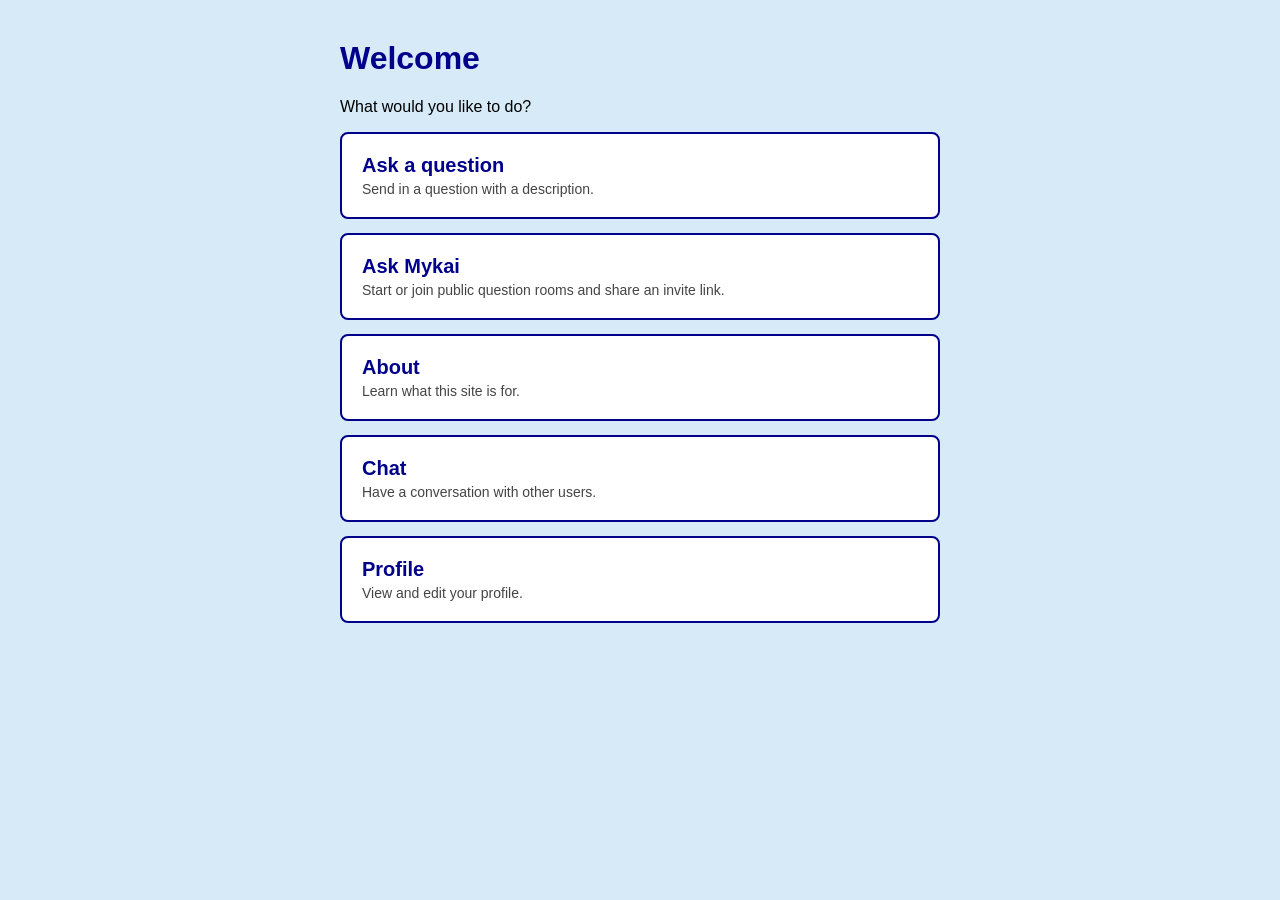
==== index.html @ f3cacba8 "profile option added" ====
<!DOCTYPE html>
<!--
- Shows the home page and navigation to the site's public pages.
- Uses styles.css and links to ask.html, ask-mykai.html, about.html, and chat.html.
-->
<html lang="en">
<head>
    <meta charset="UTF-8">
    <!-- Makes the page fit phone screens; leave this line alone -->
    <meta name="viewport" content="width=device-width, initial-scale=1.0">
    <!-- Text shown on the browser tab -->
    <title>Welcome</title>
    <link rel="stylesheet" href="styles.css">

</head>
<body>
    <!-- Big heading and the question that tells visitors what to do -->
    <h1>Welcome</h1>
    <p>What would you like to do?</p>

    <!-- Card 1: the public question form. Opens ask.html -->
    <a class="card" href="ask.html">
        <strong>Ask a question</strong>
        <span>Send in a question with a description.</span>
    </a>

    <!-- Card 2: opens the public question rooms on ask-mykai.html. -->
    <a class="card" href="ask-mykai.html">
        <strong>Ask Mykai</strong>
        <!-- Describes the room creation, joining, and invitation features. -->
        <span>Start or join public question rooms and share an invite link.</span>
    </a>

    <!-- Card 3: opens about.html, which must also exist or visitors get a 404 -->
    <a class="card" href="about.html">
        <strong>About</strong>
        <span>Learn what this site is for.</span>

            <!-- Card 4: also opens to chat.html so you don;t have to go through ask.html -->
    <a class="card" href="chat.html">
        <strong>Chat</strong>
        <span>Have a conversation with other users.</span>

      <!-- Card 4: also opens to chat.html so you don;t have to go through ask.html -->
    <a class="card" href="profile.html">
        <strong>Profile</strong>
        <span>View and edit your profile.</span>    
    </a>
</body>
</html>
---- styles.css ----
/*
 * - Styles the shared layout and controls used by the HTML pages.
 * - Connects to index.html, ask.html, ask-mykai.html, chat.html, about.html, and video-test.html.
 */

/* The whole page.
           font-family = the font. Try Georgia or Verdana.
           background = page color. Try #eaf4fb (lighter) or #aed6f1 (stronger).
           max-width = how wide the column gets. Raise it for a wider page.
           margin: 40px auto = 40px of space on top, and "auto" centers the column.
           padding: 0 16px = space on the left and right so text never touches a phone's edge. */
        body { font-family: Arial, sans-serif; background: #d6eaf8; max-width: 600px; margin: 40px auto; padding: 0 16px; }
 
        /* The big heading. Change the color name, or use a hex like #ff6600.
           Keep it dark so it stays readable on the light blue. */
        h1 { color: darkblue; }
 
        /* One row = a label and its box side by side.
           display: flex puts items on one line.
           align-items: flex-start lines them up at the top.
           gap = space between the label and the box.
           margin-bottom = space under each row. */
        .row { display: flex; align-items: flex-start; gap: 12px; margin-bottom: 16px; }
 
        /* The typing boxes inside a row.
           flex: 1 = fill all the leftover width.
           padding = space between the box edge and the text you type (bigger = roomier).
           box-sizing keeps the padding from making the box too wide. */
        .row input, .row textarea { flex: 1; padding: 8px; box-sizing: border-box; }
 
        /* Height of the big description box. Raise it for a taller box. */
        textarea { height: 100px; }
 
        /* The words "Question:" and "Description:".
           font-weight: bold = thick text (use normal for thin).
           width: 110px = keeps both boxes lined up. Raise it if a label wraps onto two lines.
           padding-top = pushes the label down so it lines up with the box text. */
        label { font-weight: bold; width: 110px; padding-top: 8px; }
 
        /* The Submit button.
           background = button color. color = text color. Keep them contrasting so it's readable.
           border: none removes the default outline. cursor: pointer shows a hand when hovering. */
        button { padding: 10px 20px; background: darkblue; color: white; border: none; cursor: pointer; }
 
        /* The "Chat" button inside a card. Same dark blue as Submit so the site feels consistent.
           display: inline-block lets it have padding but stay only as wide as its text. */
        .card a { display: inline-block; margin-top: 8px; padding: 6px 14px; background: darkblue; color: white; text-decoration: none; }
 
        /* Small gray text, like "33% similar". Change font-size for bigger or smaller. */
        .small { font-size: 13px; color: #444; }


        /* Each choice is a white card that is also a link. padding = space inside, border = dark blue outline */
        .card { display: block; background: white; color: darkblue; text-decoration: none; padding: 20px; margin-bottom: 14px; border: 2px solid darkblue; border-radius: 8px; text-align: left; }

        /* Card title: big and bold so visitors can scan the choices quickly */
        .card strong { display: block; font-size: 20px; }

        /* Small gray description under each title. Keep it to one short line */
        .card span { display: block; font-size: 14px; color: #444; margin-top: 4px; }

        /* Hover effect: card turns light blue when the mouse is over it, so visitors know it's clickable */
        .card:hover { background: #eaf4fb; }

        /* Panels for profile setup and the personal chat-room list. */
        .profile-panel { background: white; padding: 14px; margin: 16px 0; border: 1px solid darkblue; border-radius: 8px; }
        .profile-panel h2 { margin-top: 0; }

        /* The line under the heading showing what the two questions are about.
           font-size = text size. color = gray. margin-bottom = space below it. */
        #topic { font-size: 14px; color: #444; margin-bottom: 12px; }

        /* The white box where messages appear.
           height = how tall it is (raise it for a taller chat).
           overflow-y: auto = adds a scrollbar when messages don't fit.
           border-radius = rounded corners. padding = space inside the box. */
        #messages { background: white; border-radius: 6px; height: 360px; overflow-y: auto; padding: 12px; }

        /* One message bubble (applies to every message).
           max-width: 75% = a bubble never gets wider than 3/4 of the box, so long messages wrap.
           padding = space around the text inside the bubble. margin-bottom = space between bubbles.
           border-radius: 12px = rounded bubble (bigger number = rounder).
           word-wrap makes very long words break instead of overflowing. */
        .msg { max-width: 75%; padding: 8px 12px; margin-bottom: 8px; border-radius: 12px; word-wrap: break-word; }

        /* YOUR messages: dark blue with white text, pushed to the right.
           margin-left: auto is what pushes it right. Change the colors to restyle your bubbles. */
        .mine { background: darkblue; color: white; margin-left: auto; }

        /* THEIR messages: light blue with dark text, on the left (the default side). */
        .theirs { background: #d6eaf8; color: #222; }

        /* The row holding the typing box and Send button.
           display: flex puts them on one line. gap = space between them. margin-top = space above. */
        #sendRow { display: flex; gap: 8px; margin-top: 12px; }

        /* The text box where you type. flex: 1 = it takes all the leftover width. */
        #text { flex: 1; padding: 10px; box-sizing: border-box; }

         /* Arrange the local and remote camera previews in two equal columns. */
         .call-videos {
            display: grid; /* Use a grid so both previews line up. */
            grid-template-columns: repeat(2, minmax(0, 1fr)); /* Make two equal-width video columns. */
            gap: 8px; /* Leave space between the previews. */
            margin: 12px 0; /* Separate the previews from nearby controls. */
         }

         .call-remote-videos {
            display: grid; /* Keep each remote participant in a separate tile. */
            grid-template-columns: repeat(2, minmax(0, 1fr)); /* Show several call participants in a grid. */
            gap: 8px; /* Separate the participant tiles. */
         }

         .call-video span {
            display: block; /* Put each participant's name below their video. */
            margin-top: 4px; /* Add a little space below the video. */
         }

         /* Keep each video inside its column and crop it to a consistent shape. */
         .call-videos video {
            width: 100%; /* Fill the available column width. */
            aspect-ratio: 4 / 3; /* Keep video previews at a familiar camera shape. */
            object-fit: cover; /* Fill the frame without stretching the video. */
            background: #111; /* Show a dark area before video arrives. */
            border-radius: 6px; /* Slightly soften the video frame corners. */
         }

         /* Stack the previews on narrow phones so each remains large enough to see. */
         @media (max-width: 480px) {
            .call-videos { grid-template-columns: 1fr; } /* Switch to one column below 480px. */
            .call-remote-videos { grid-template-columns: 1fr; } /* Keep remote videos readable on phones. */
         }

        /* The Send button. Same dark blue as the other pages so the site feels consistent. */
        button { padding: 10px 20px; background: darkblue; color: white; border: none; cursor: pointer; }

        /* The strip that holds the tags. flex + wrap puts tags side by side and wraps to a new line on narrow phones. */
#minorTags { display: flex; flex-wrap: wrap; gap: 8px; margin: 8px 0; }

/* One tag: a rounded pill. CHANGE: background (fill) and color (text) to match your site. */
.tag { background: #dbeafe; color: #1e3a8a; border-radius: 999px; padding: 4px 6px 4px 12px; font-size: 14px; display: inline-flex; align-items: center; gap: 6px; }

/* The x button inside a tag. No border or fill, so it looks like part of the pill rather than a big button. */
.tag button { background: none; border: none; color: inherit; cursor: pointer; font-size: 16px; line-height: 1; padding: 0 4px; }

/* Public-room cards keep join and invite actions together. */
.card button { margin-top: 8px; margin-left: 8px; }
/* Shows disabled form buttons as unavailable until the user can submit. */
button:disabled { opacity: 0.6; cursor: wait; }
/* Makes hidden account forms and controls stay out of the layout. */
[hidden] { display: none !important; }

/* Stacks only the room-creation fields on narrow screens for easier input. */
@media (max-width: 480px) {
    #createRoomForm .row { flex-direction: column; gap: 6px; }
    #createRoomForm label { width: auto; }
}
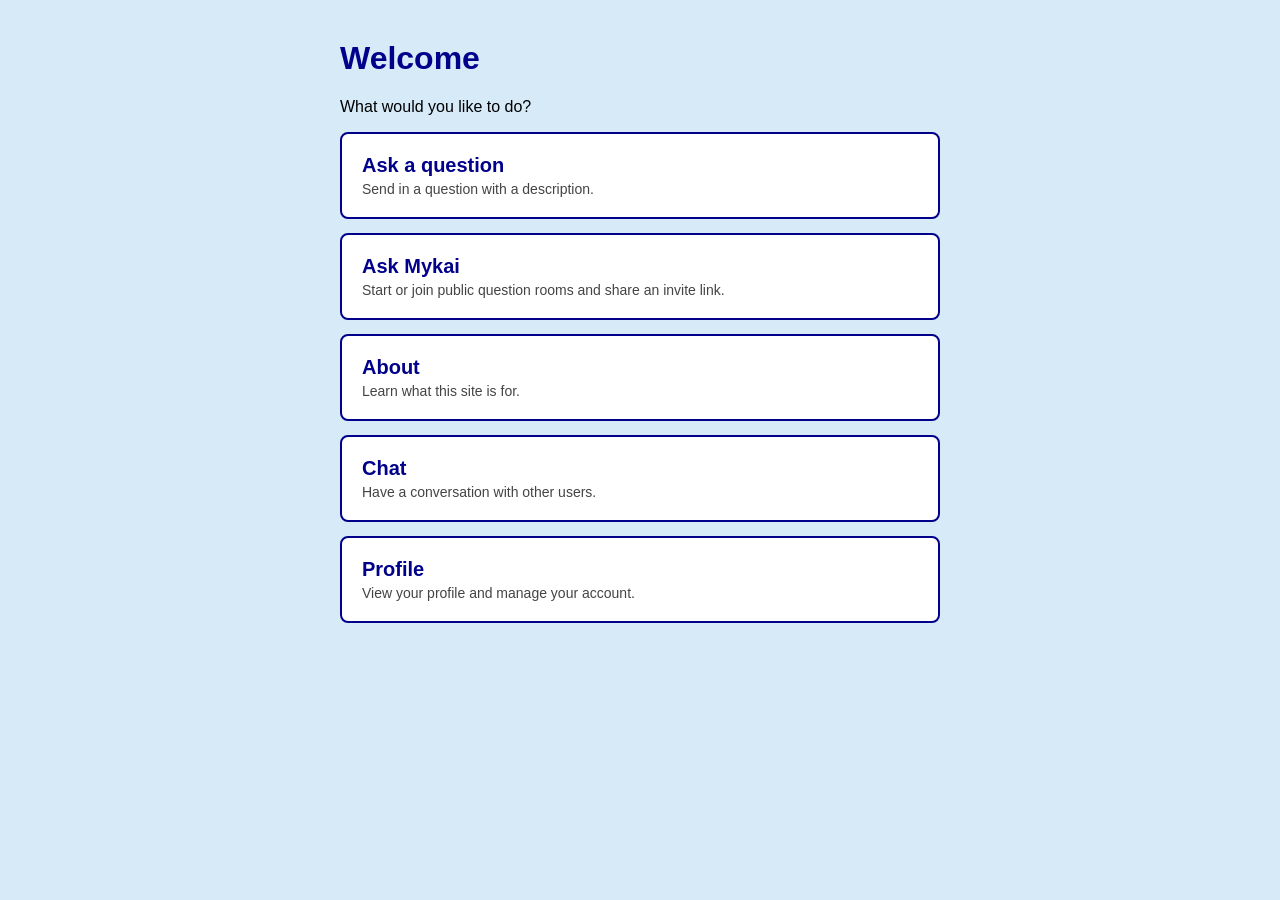
==== commit 7bb4ac2d: "current files that make the server work" ====
--- a/index.html
+++ b/index.html
@@ -1,7 +1,7 @@
 <!DOCTYPE html>
 <!--
 - Shows the home page and navigation to the site's public pages.
-- Uses styles.css and links to ask.html, ask-mykai.html, about.html, and chat.html.
+- Uses styles.css and links to ask.html, ask-mykai.html, about.html, chat.html, and profile.html.
 -->
 <html lang="en">
 <head>
@@ -35,16 +35,18 @@
     <a class="card" href="about.html">
         <strong>About</strong>
         <span>Learn what this site is for.</span>
+    </a>
 
-            <!-- Card 4: also opens to chat.html so you don;t have to go through ask.html -->
+    <!-- Card 4: opens chat.html directly. -->
     <a class="card" href="chat.html">
         <strong>Chat</strong>
         <span>Have a conversation with other users.</span>
+    </a>
 
-      <!-- Card 4: also opens to chat.html so you don;t have to go through ask.html -->
+    <!-- Card 5: manage your profile and contact QR code. -->
     <a class="card" href="profile.html">
         <strong>Profile</strong>
-        <span>View and edit your profile.</span>    
+        <span>View your profile and manage your account.</span>
     </a>
 </body>
 </html>
--- a/styles.css
+++ b/styles.css
@@ -65,6 +65,8 @@
         /* Panels for profile setup and the personal chat-room list. */
         .profile-panel { background: white; padding: 14px; margin: 16px 0; border: 1px solid darkblue; border-radius: 8px; }
         .profile-panel h2 { margin-top: 0; }
+        .profile-qr { display: block; width: min(320px, 100%); height: auto; margin: 12px auto; }
+        #qrScannerVideo { display: block; width: min(480px, 100%); background: #111; margin: 12px 0; }
 
         /* The line under the heading showing what the two questions are about.
            font-size = text size. color = gray. margin-bottom = space below it. */
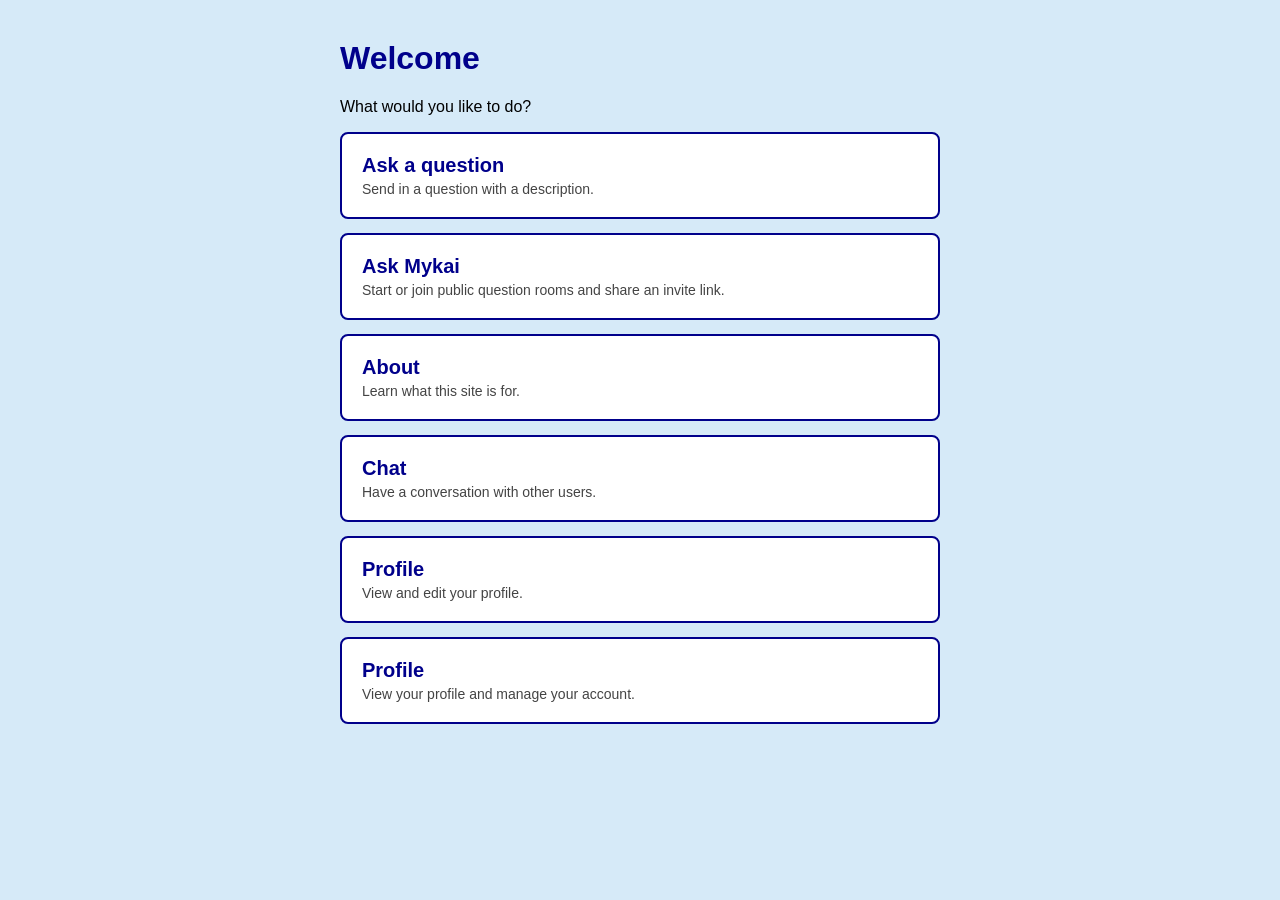
==== commit 20effb28: "current files that make the server work" ====
--- a/index.html
+++ b/index.html
@@ -41,6 +41,11 @@
     <a class="card" href="chat.html">
         <strong>Chat</strong>
         <span>Have a conversation with other users.</span>
+
+      <!-- Card 4: also opens to chat.html so you don;t have to go through ask.html -->
+    <a class="card" href="profile.html">
+        <strong>Profile</strong>
+        <span>View and edit your profile.</span>    
     </a>
 
     <!-- Card 5: manage your profile and contact QR code. -->
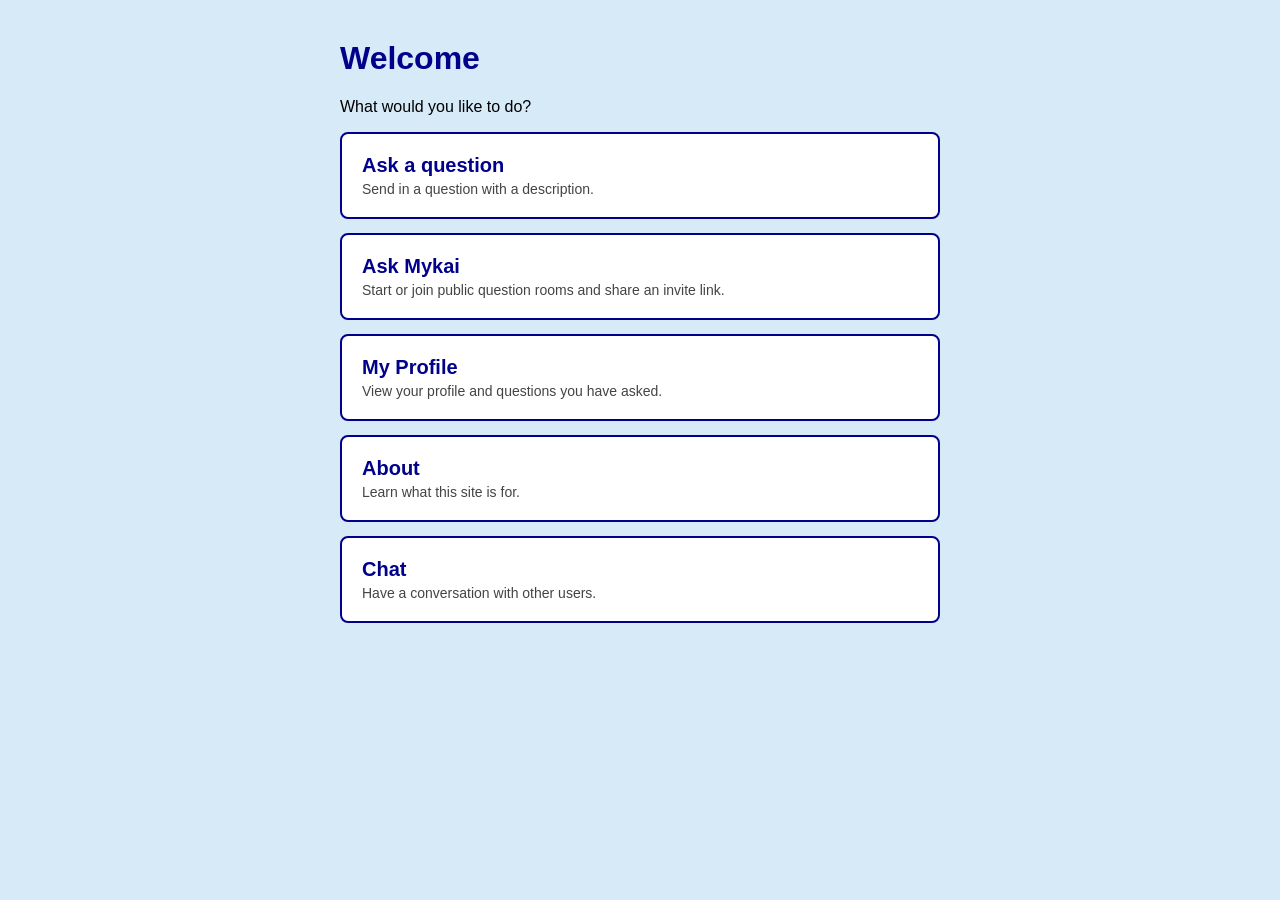
==== commit 081a906b: "github static pages" ====
--- a/index.html
+++ b/index.html
@@ -1,7 +1,7 @@
 <!DOCTYPE html>
 <!--
 - Shows the home page and navigation to the site's public pages.
-- Uses styles.css and links to ask.html, ask-mykai.html, about.html, chat.html, and profile.html.
+- Uses styles.css and links to ask.html, ask-mykai.html, about.html, and chat.html.
 -->
 <html lang="en">
 <head>
@@ -31,27 +31,19 @@
         <span>Start or join public question rooms and share an invite link.</span>
     </a>
 
-    <!-- Card 3: opens about.html, which must also exist or visitors get a 404 -->
+    <a class="card" href="profile.html">
+        <strong>My Profile</strong>
+        <span>View your profile and questions you have asked.</span>
+    </a>
+
     <a class="card" href="about.html">
         <strong>About</strong>
         <span>Learn what this site is for.</span>
     </a>
 
-    <!-- Card 4: opens chat.html directly. -->
     <a class="card" href="chat.html">
         <strong>Chat</strong>
         <span>Have a conversation with other users.</span>
-
-      <!-- Card 4: also opens to chat.html so you don;t have to go through ask.html -->
-    <a class="card" href="profile.html">
-        <strong>Profile</strong>
-        <span>View and edit your profile.</span>    
-    </a>
-
-    <!-- Card 5: manage your profile and contact QR code. -->
-    <a class="card" href="profile.html">
-        <strong>Profile</strong>
-        <span>View your profile and manage your account.</span>
     </a>
 </body>
 </html>
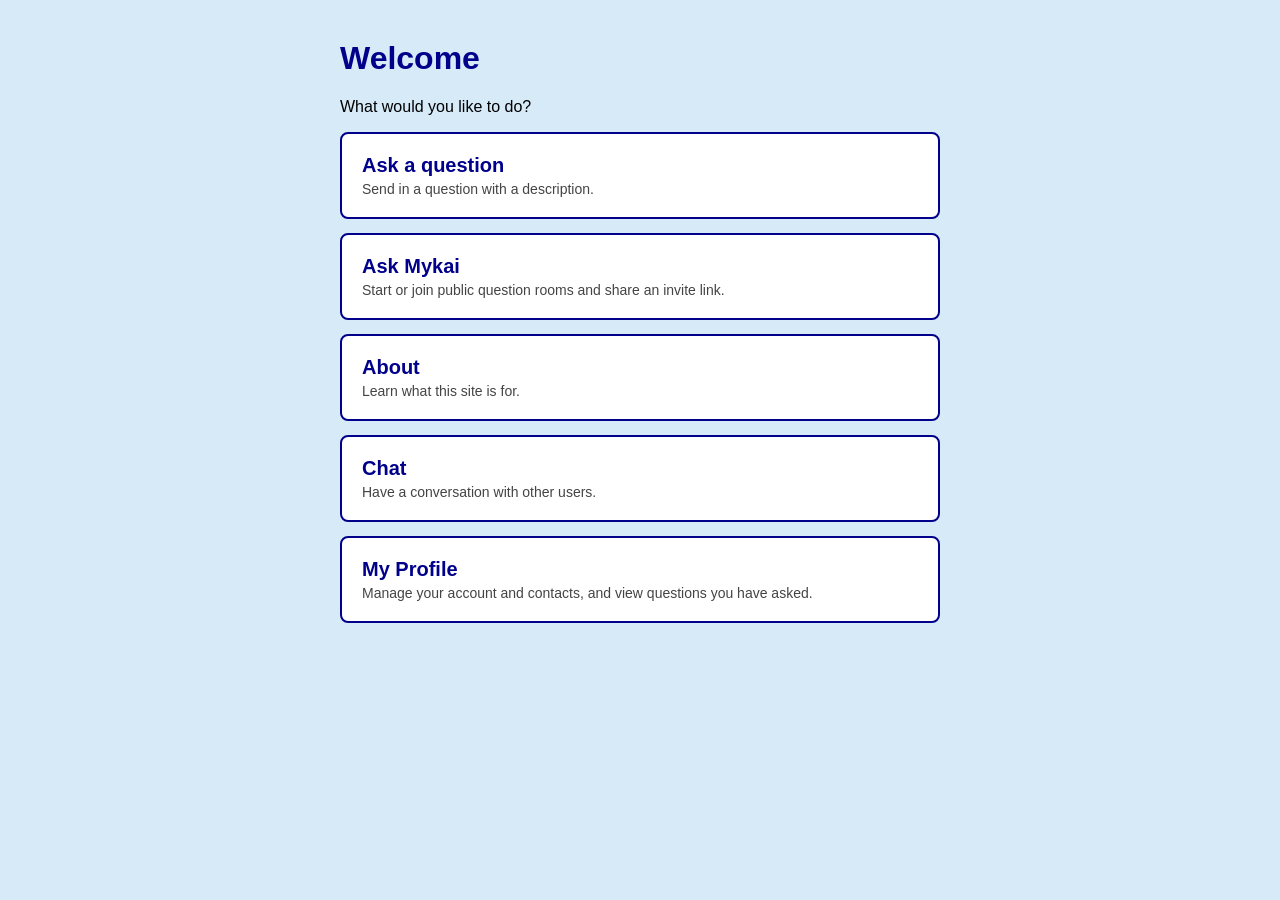
==== commit 00164a95: "Merge remote changes and verification feature" ====
--- a/index.html
+++ b/index.html
@@ -1,7 +1,7 @@
 <!DOCTYPE html>
 <!--
 - Shows the home page and navigation to the site's public pages.
-- Uses styles.css and links to ask.html, ask-mykai.html, about.html, and chat.html.
+- Uses styles.css and links to ask.html, ask-mykai.html, about.html, chat.html, and profile.html.
 -->
 <html lang="en">
 <head>
@@ -31,19 +31,21 @@
         <span>Start or join public question rooms and share an invite link.</span>
     </a>
 
-    <a class="card" href="profile.html">
-        <strong>My Profile</strong>
-        <span>View your profile and questions you have asked.</span>
-    </a>
-
     <a class="card" href="about.html">
         <strong>About</strong>
         <span>Learn what this site is for.</span>
     </a>
 
+    <!-- Card 4: opens chat.html directly. -->
     <a class="card" href="chat.html">
         <strong>Chat</strong>
         <span>Have a conversation with other users.</span>
     </a>
+
+    <!-- Card 5: manage your profile, contacts, and account questions. -->
+    <a class="card" href="profile.html">
+        <strong>My Profile</strong>
+        <span>Manage your account and contacts, and view questions you have asked.</span>
+    </a>
 </body>
 </html>
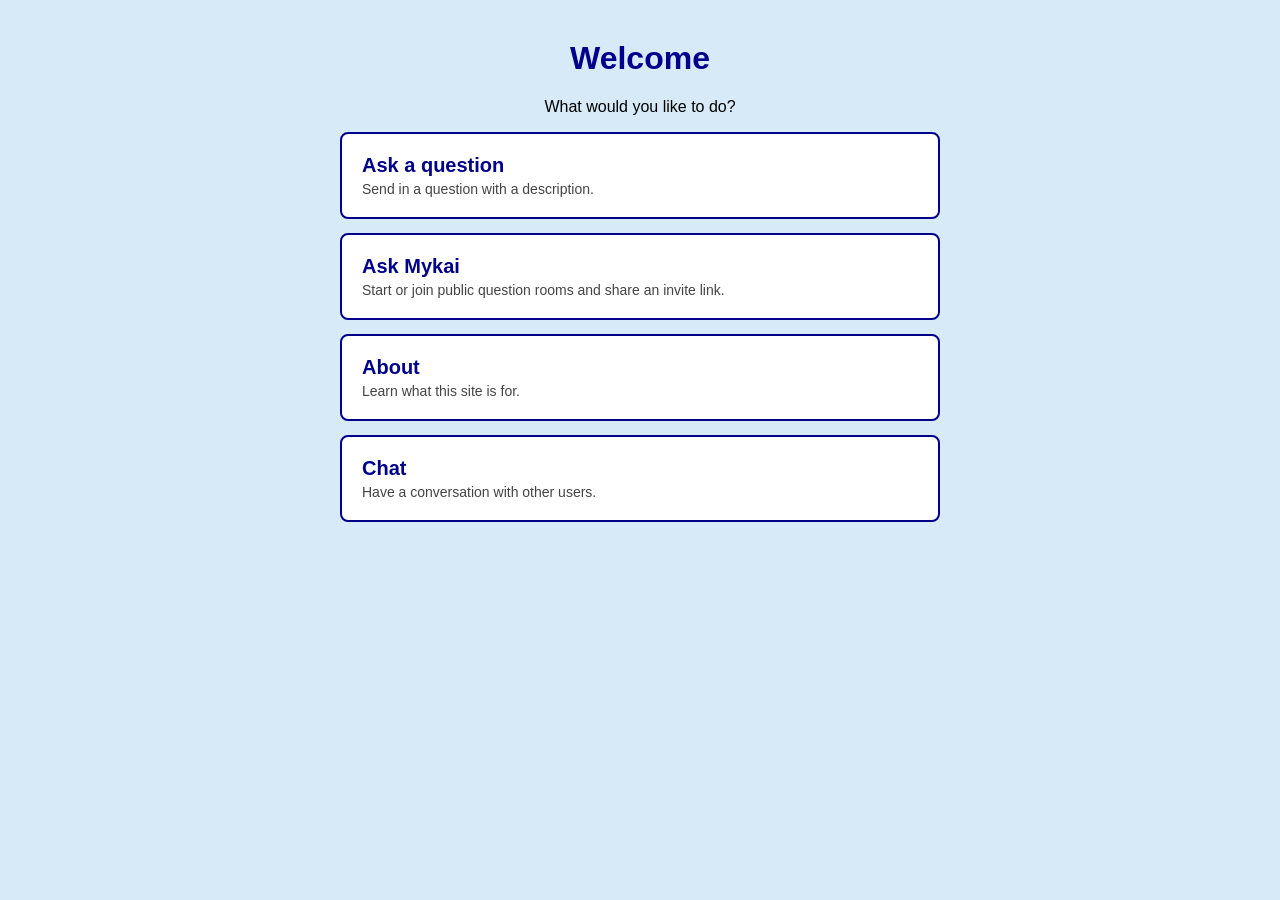
==== commit 6bafe93f: "added home.js file" ====
--- a/index.html
+++ b/index.html
@@ -1,8 +1,4 @@
 <!DOCTYPE html>
-<!--
-- Shows the home page and navigation to the site's public pages.
-- Uses styles.css and links to ask.html, ask-mykai.html, about.html, chat.html, and profile.html.
--->
 <html lang="en">
 <head>
     <meta charset="UTF-8">
@@ -11,13 +7,29 @@
     <!-- Text shown on the browser tab -->
     <title>Welcome</title>
     <link rel="stylesheet" href="styles.css">
+    <script src="home.js" defer> </script>
+</head>
 
-</head>
 <body>
+    <a class="profile" href="profile.html">
+        
+    </a>
     <!-- Big heading and the question that tells visitors what to do -->
-    <h1>Welcome</h1>
+    <dive class="center-text">
+    <escape><h1 id="welcomeTitle">Welcome</h1></escape>
     <p>What would you like to do?</p>
+    </dive>
 
+    <!--<div id="welcomeSplash" class="welcome-splash" role="status" aria-live="polite">
+        <div class="welcome-conent">
+            <h1>Welcome, User!</h1>
+            <p>We're glad you're here</p>
+        </div>
+    </div>
+    <dive class ="center-text">
+    <p>What would you like to do?</p>
+    </dive>
+-->
     <!-- Card 1: the public question form. Opens ask.html -->
     <a class="card" href="ask.html">
         <strong>Ask a question</strong>
@@ -31,21 +43,15 @@
         <span>Start or join public question rooms and share an invite link.</span>
     </a>
 
+    <!-- Card 3: opens about.html, which must also exist or visitors get a 404 -->
     <a class="card" href="about.html">
         <strong>About</strong>
         <span>Learn what this site is for.</span>
-    </a>
 
-    <!-- Card 4: opens chat.html directly. -->
+            <!-- Card 4: also opens to chat.html so you don;t have to go through ask.html -->
     <a class="card" href="chat.html">
         <strong>Chat</strong>
         <span>Have a conversation with other users.</span>
     </a>
-
-    <!-- Card 5: manage your profile, contacts, and account questions. -->
-    <a class="card" href="profile.html">
-        <strong>My Profile</strong>
-        <span>Manage your account and contacts, and view questions you have asked.</span>
-    </a>
 </body>
 </html>
--- a/styles.css
+++ b/styles.css
@@ -1,8 +1,3 @@
-/*
- * - Styles the shared layout and controls used by the HTML pages.
- * - Connects to index.html, ask.html, ask-mykai.html, chat.html, about.html, and video-test.html.
- */
-
 /* The whole page.
            font-family = the font. Try Georgia or Verdana.
            background = page color. Try #eaf4fb (lighter) or #aed6f1 (stronger).
@@ -14,7 +9,27 @@
         /* The big heading. Change the color name, or use a hex like #ff6600.
            Keep it dark so it stays readable on the light blue. */
         h1 { color: darkblue; }
- 
+         .center-text {text-align: center;}
+         
+         #welcomeTitle{
+            cursor: pointer;
+            transition: transform 0.2 ease;
+         }
+
+         #welcomeTitle:hover {
+            transform: scale(1.03);
+         }
+
+         .secret-active{
+            animation: secretPop 0.4s ease;
+         }
+
+         @keyframes secretPop {
+            50% {
+               transform: scale(1.15) rotate(-3deg);
+            }
+         }
+      
         /* One row = a label and its box side by side.
            display: flex puts items on one line.
            align-items: flex-start lines them up at the top.
@@ -65,8 +80,6 @@
         /* Panels for profile setup and the personal chat-room list. */
         .profile-panel { background: white; padding: 14px; margin: 16px 0; border: 1px solid darkblue; border-radius: 8px; }
         .profile-panel h2 { margin-top: 0; }
-        .profile-qr { display: block; width: min(320px, 100%); height: auto; margin: 12px auto; }
-        #qrScannerVideo { display: block; width: min(480px, 100%); background: #111; margin: 12px 0; }
 
         /* The line under the heading showing what the two questions are about.
            font-size = text size. color = gray. margin-bottom = space below it. */
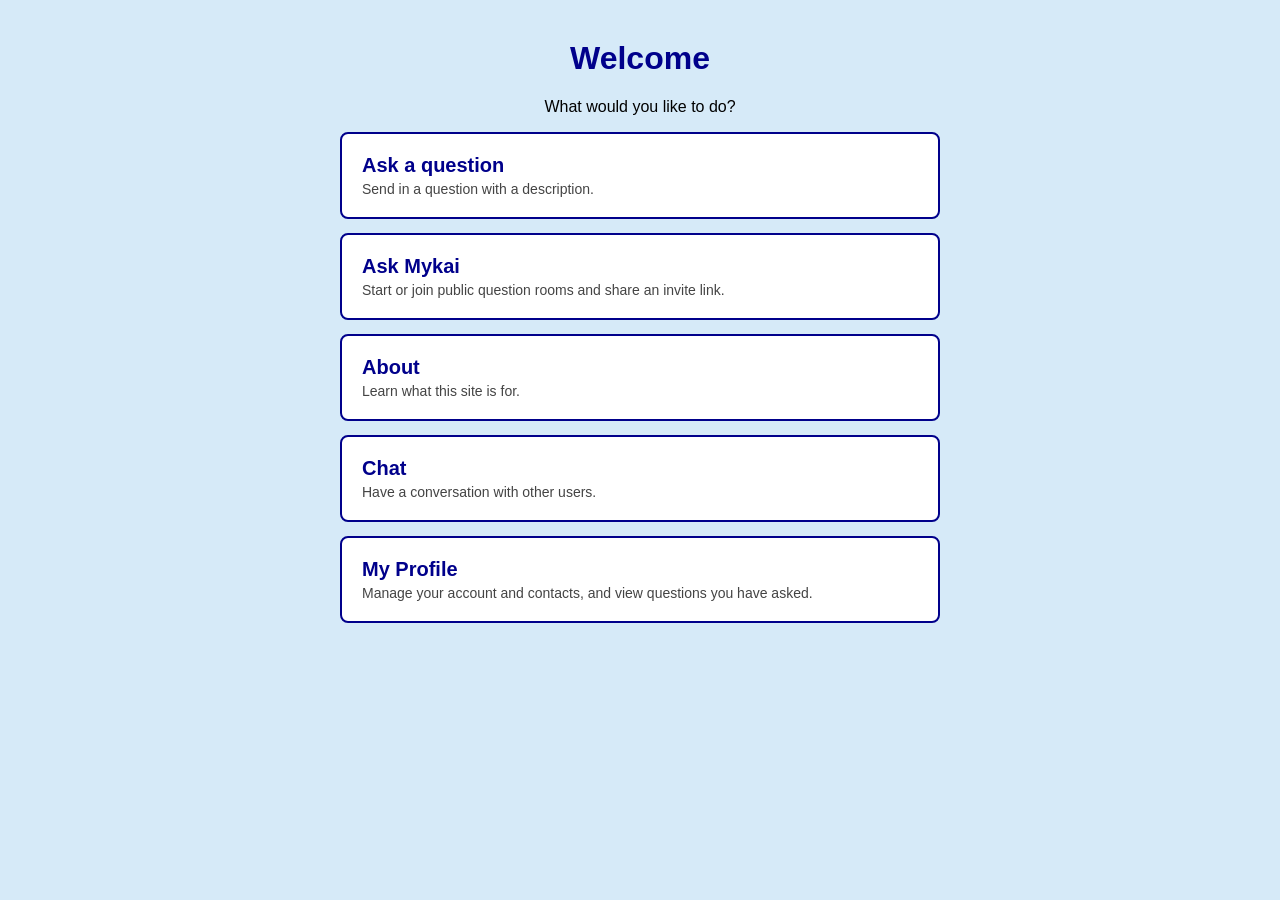
==== commit 6242954e: "added home.js file" ====
--- a/index.html
+++ b/index.html
@@ -1,4 +1,8 @@
 <!DOCTYPE html>
+<!--
+- Shows the home page and navigation to the site's public pages.
+- Uses styles.css and links to ask.html, ask-mykai.html, about.html, chat.html, and profile.html.
+-->
 <html lang="en">
 <head>
     <meta charset="UTF-8">
@@ -43,15 +47,21 @@
         <span>Start or join public question rooms and share an invite link.</span>
     </a>
 
-    <!-- Card 3: opens about.html, which must also exist or visitors get a 404 -->
     <a class="card" href="about.html">
         <strong>About</strong>
         <span>Learn what this site is for.</span>
+    </a>
 
-            <!-- Card 4: also opens to chat.html so you don;t have to go through ask.html -->
+    <!-- Card 4: opens chat.html directly. -->
     <a class="card" href="chat.html">
         <strong>Chat</strong>
         <span>Have a conversation with other users.</span>
     </a>
+
+    <!-- Card 5: manage your profile, contacts, and account questions. -->
+    <a class="card" href="profile.html">
+        <strong>My Profile</strong>
+        <span>Manage your account and contacts, and view questions you have asked.</span>
+    </a>
 </body>
 </html>
--- a/styles.css
+++ b/styles.css
@@ -1,3 +1,8 @@
+/*
+ * - Styles the shared layout and controls used by the HTML pages.
+ * - Connects to index.html, ask.html, ask-mykai.html, chat.html, about.html, and video-test.html.
+ */
+
 /* The whole page.
            font-family = the font. Try Georgia or Verdana.
            background = page color. Try #eaf4fb (lighter) or #aed6f1 (stronger).
@@ -80,6 +85,8 @@
         /* Panels for profile setup and the personal chat-room list. */
         .profile-panel { background: white; padding: 14px; margin: 16px 0; border: 1px solid darkblue; border-radius: 8px; }
         .profile-panel h2 { margin-top: 0; }
+        .profile-qr { display: block; width: min(320px, 100%); height: auto; margin: 12px auto; }
+        #qrScannerVideo { display: block; width: min(480px, 100%); background: #111; margin: 12px 0; }
 
         /* The line under the heading showing what the two questions are about.
            font-size = text size. color = gray. margin-bottom = space below it. */
